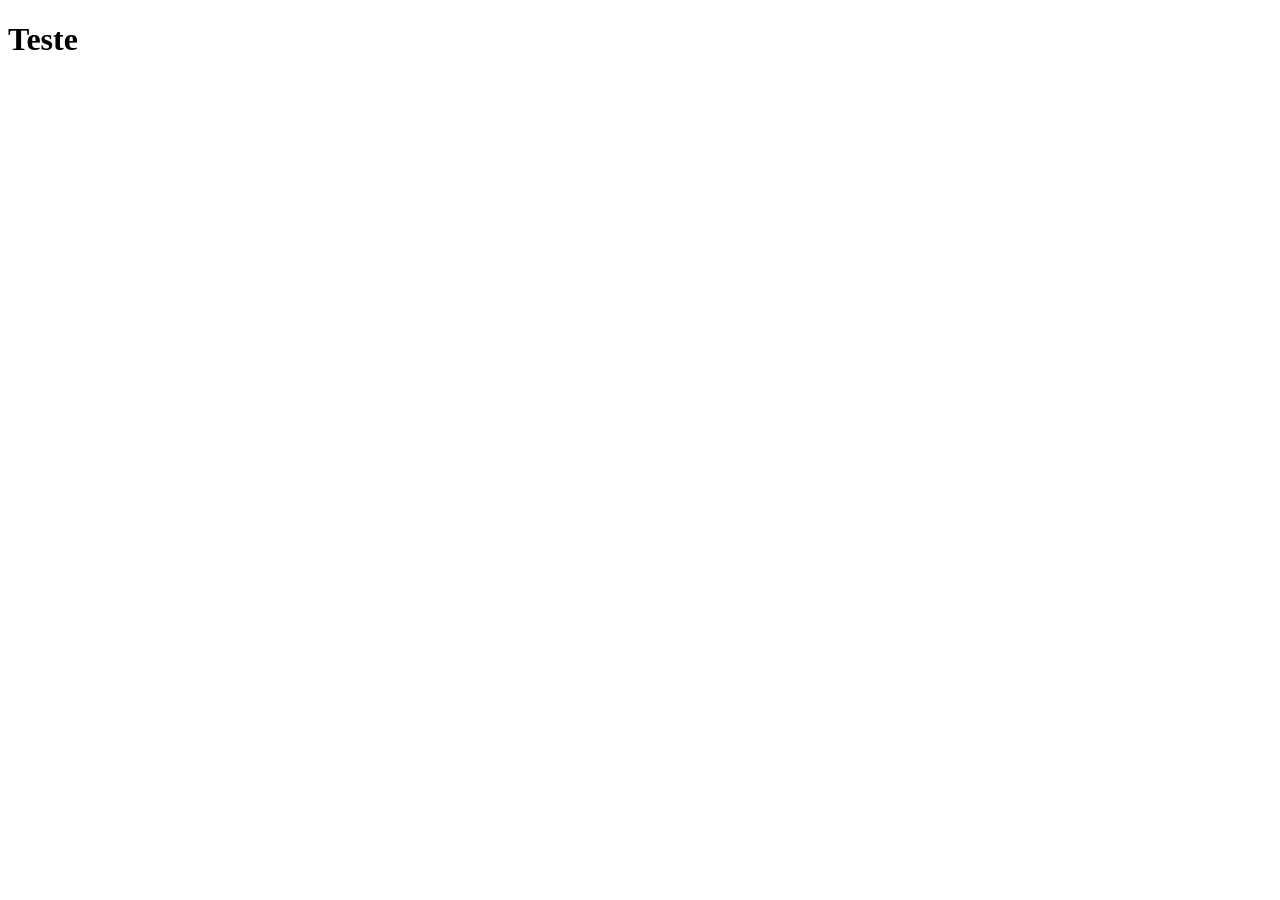
==== seguro.html @ a4302da6 "container ok" ====
<!DOCTYPE html>
<html lang="en">
<head>
    <meta charset="UTF-8">
    <meta name="viewport" content="width=device-width, initial-scale=1.0">
    <title>Seguro</title>
</head>
<body>
    <h1>Teste</h1>
    
</body>
</html>
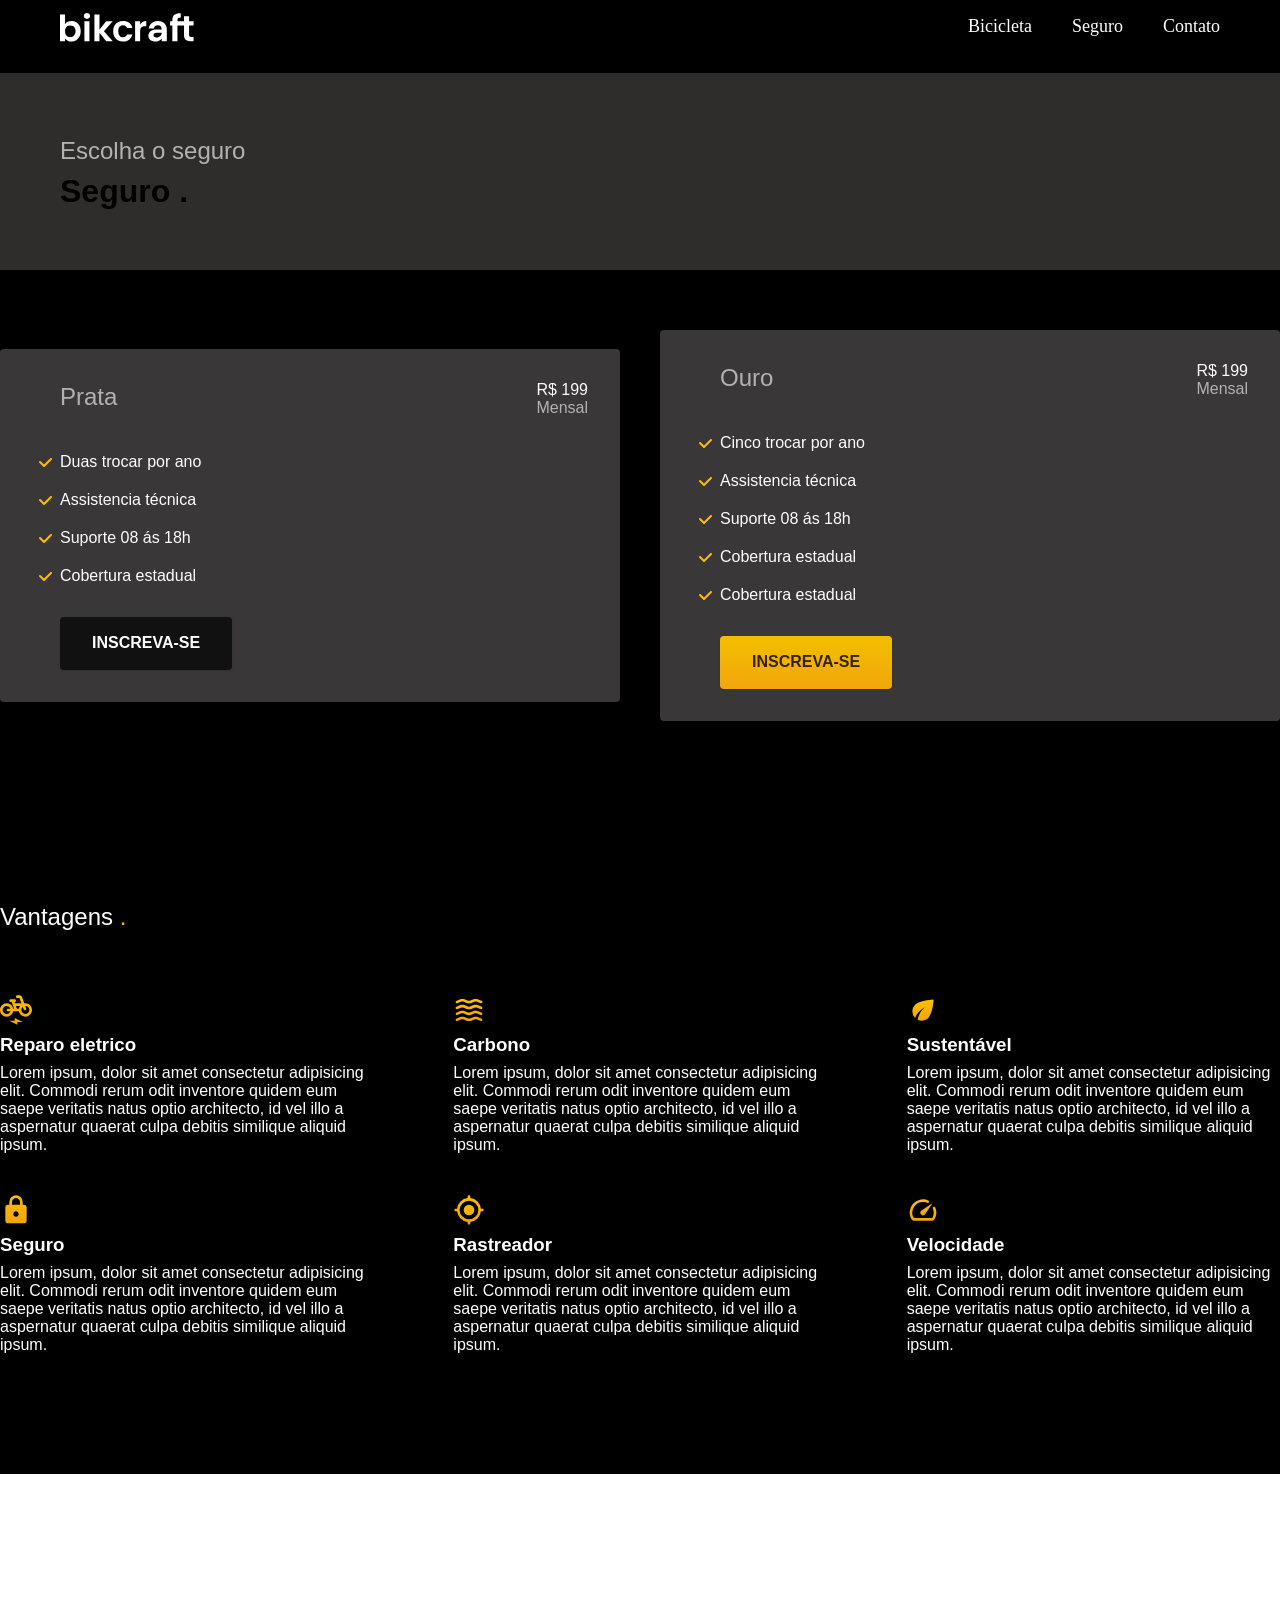
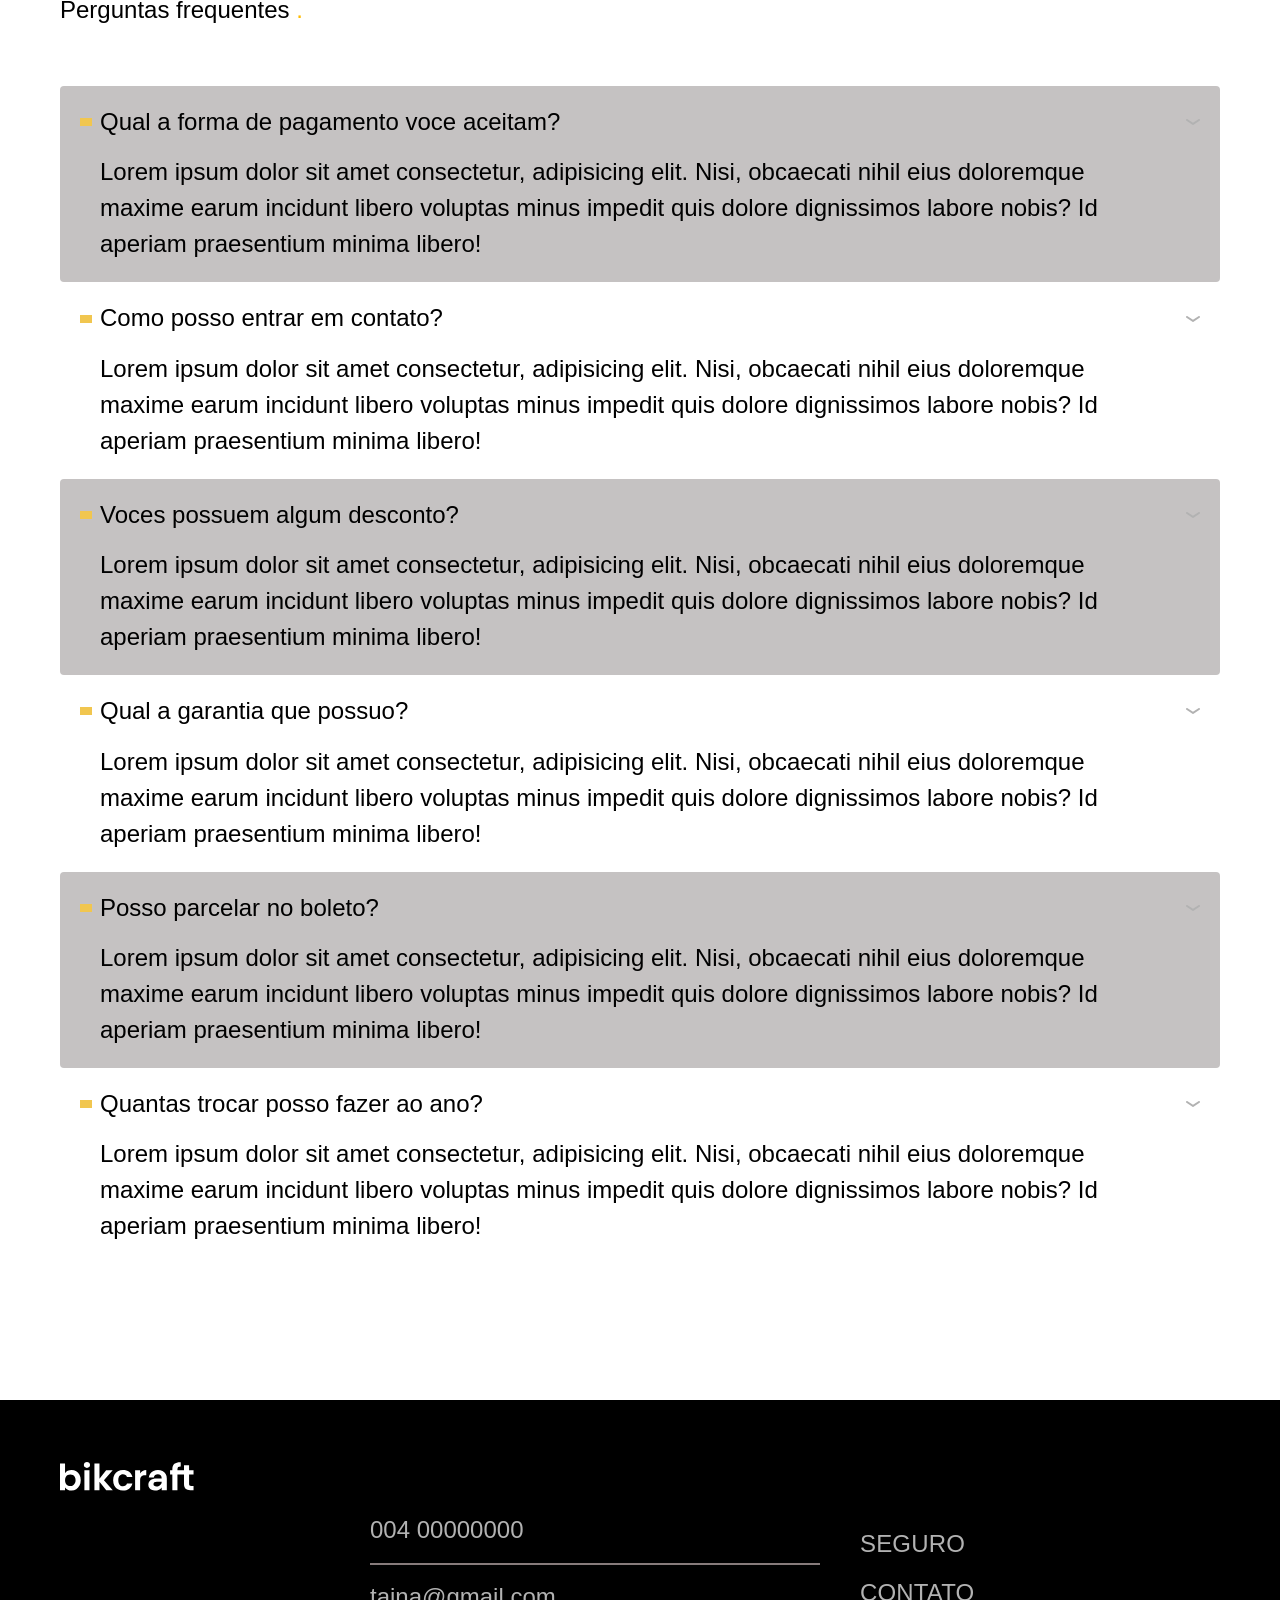
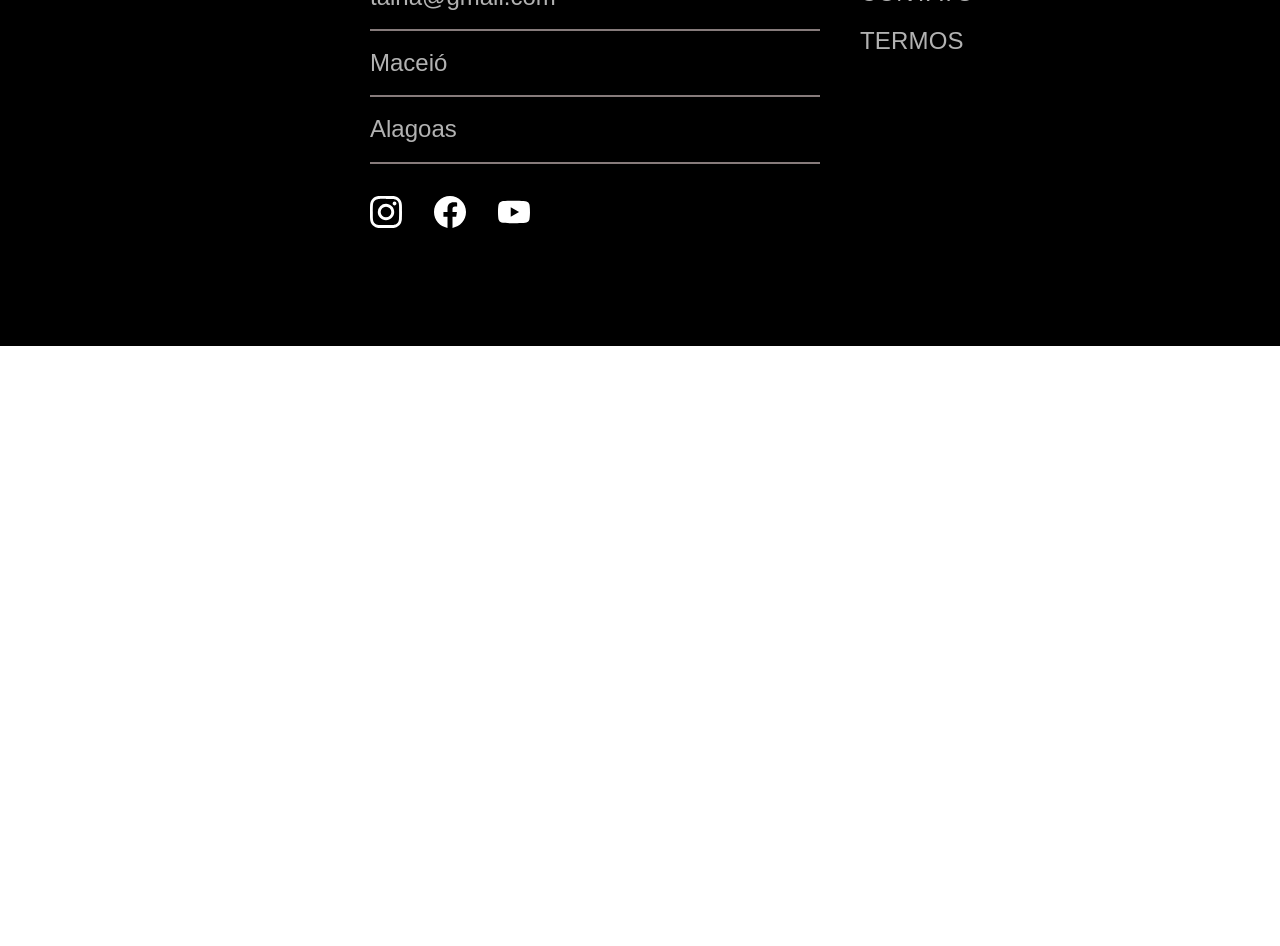
==== commit cd677f0d: "add seguro and perguntas" ====
--- a/seguro.html
+++ b/seguro.html
@@ -4,9 +4,170 @@
     <meta charset="UTF-8">
     <meta name="viewport" content="width=device-width, initial-scale=1.0">
     <title>Seguro</title>
+    <link rel="stylesheet" href="./css/style.css">
+
 </head>
 <body>
-    <h1>Teste</h1>
+    <header class="header-bg"> 
+            <div class="header container">
+                <a href="./">
+                <img alt="bicletar" src="/img//bikcraft.svg"/>
+                </a>
+            <nav >
+                <ul class="header-menu">
+                    <li> <a href="./bicilcleta.html"> Bicicleta</a></li>
+                    <li> <a href="./seguro.html"> Seguro</a></li>
+                    <li> <a href="./contato.html"> Contato</a></li>
+                </ul>
+            </nav>
+            </div>
+        </header>
+
+        <main class="seguro-bg">
+            <div class="titulo-bg">
+                    <div class="titulo container">
+                        <p class="font-2-l cor-cinza">Escolha o seguro</p>
+                        <h1 >Seguro <span>.</span></h1>
+                    </div>
+            </div>
+            <div class="seguros">
+        <!-- <h2 class="font-1-l cor-cinza">Seguro.</h2> -->
+            <div class="seguros-item">
+                <h3 class="font-1-xl cor-cinza">Prata</h3>
+                <span class="cor-branco"> R$ 199<span class="cor-cinza">Mensal</span> </span>
+                <ul class=" cor-branco">
+                    <li>Duas trocar por ano</li>
+                    <li>Assistencia técnica</li>
+                    <li>Suporte 08 ás 18h</li>
+                    <li>Cobertura estadual</li>
+
+                </ul>
+                <a class="botao secundario" href="">Inscreva-se</a>
+            </div>
+            <div class="seguros-item">
+                <h3 class="font-1-xl cor-cinza">Ouro</h3>
+                <span class="cor-branco"> R$ 199<span class="cor-cinza">Mensal</span> </span>
+                <ul class=" cor-branco">
+                    <li>Cinco trocar por ano</li>
+                    <li>Assistencia técnica</li>
+                    <li>Suporte 08 ás 18h</li>
+                    <li>Cobertura estadual</li>
+                    <li>Cobertura estadual</li>
+                </ul>
+                <a class="botao" href="">Inscreva-se</a>
+            </div>
+        </div>
+
+        </main>
+
+         <article class="vantagens-bg">
+            <div class="vantagens">
+                <h2 class="font-2-m cor-branco">Vantagens <span class="cor-p1">.</span> </h2>
+            <ul>
+                <li>
+                    <img src="./img//icones/eletrica.svg" alt=""/>
+                    <h3 class="cor-branco">Reparo eletrico</h3>
+                    <p class="cor-branco">Lorem ipsum, dolor sit amet consectetur adipisicing elit. Commodi rerum odit inventore quidem eum saepe veritatis natus optio architecto, id vel illo a aspernatur quaerat culpa debitis similique aliquid ipsum.</p>
+                </li>
+                  <li>
+                    <img src="./img//icones/carbono.svg" alt=""/>
+                    <h3 class="cor-branco">Carbono</h3>
+                    <p class="cor-branco">Lorem ipsum, dolor sit amet consectetur adipisicing elit. Commodi rerum odit inventore quidem eum saepe veritatis natus optio architecto, id vel illo a aspernatur quaerat culpa debitis similique aliquid ipsum.</p>
+                </li>
+                  <li>
+                    <img src="./img//icones/sustentavel.svg" alt=""/>
+                    <h3 class="cor-branco">Sustentável</h3>
+                    <p class="cor-branco">Lorem ipsum, dolor sit amet consectetur adipisicing elit. Commodi rerum odit inventore quidem eum saepe veritatis natus optio architecto, id vel illo a aspernatur quaerat culpa debitis similique aliquid ipsum.</p>
+                </li>
+                 <li>
+                    <img src="./img//icones/seguro.svg" alt=""/>
+                    <h3 class="cor-branco">Seguro</h3>
+                    <p class="cor-branco">Lorem ipsum, dolor sit amet consectetur adipisicing elit. Commodi rerum odit inventore quidem eum saepe veritatis natus optio architecto, id vel illo a aspernatur quaerat culpa debitis similique aliquid ipsum.</p>
+                </li>
+                 <li>
+                    <img src="./img//icones/rastreador.svg" alt=""/>
+                    <h3 class="cor-branco">Rastreador</h3>
+                    <p class="cor-branco">Lorem ipsum, dolor sit amet consectetur adipisicing elit. Commodi rerum odit inventore quidem eum saepe veritatis natus optio architecto, id vel illo a aspernatur quaerat culpa debitis similique aliquid ipsum.</p>
+                </li>
+                 <li>
+                    <img src="./img//icones/velocidade.svg" alt=""/>
+                    <h3 class="cor-branco">Velocidade</h3>
+                    <p class="cor-branco">Lorem ipsum, dolor sit amet consectetur adipisicing elit. Commodi rerum odit inventore quidem eum saepe veritatis natus optio architecto, id vel illo a aspernatur quaerat culpa debitis similique aliquid ipsum.</p>
+                </li>
+                
+            </ul>
+            </div>
+        </article>
+
+        <article class="perguntas container">
+            <h2 class="font-2-m ">Perguntas frequentes <span class="cor-p1">.</span> </h2>
+            <dl>
+                <div>
+                    <dt class="font-1-m">Qual a forma de pagamento voce aceitam?</dt>
+                    <dd class="font-2-s">Lorem ipsum dolor sit amet consectetur, adipisicing elit. Nisi, obcaecati nihil eius doloremque maxime earum incidunt libero voluptas minus impedit quis dolore dignissimos labore nobis? Id aperiam praesentium minima libero!</dd>
+                </div>
+                 <div>
+                    <dt class="font-1-m">Como posso entrar em contato?</dt>
+                    <dd class="font-2-s">Lorem ipsum dolor sit amet consectetur, adipisicing elit. Nisi, obcaecati nihil eius doloremque maxime earum incidunt libero voluptas minus impedit quis dolore dignissimos labore nobis? Id aperiam praesentium minima libero!</dd>
+                </div>
+                 <div>
+                    <dt class="font-1-m">Voces possuem algum desconto?</dt>
+                    <dd class="font-2-s">Lorem ipsum dolor sit amet consectetur, adipisicing elit. Nisi, obcaecati nihil eius doloremque maxime earum incidunt libero voluptas minus impedit quis dolore dignissimos labore nobis? Id aperiam praesentium minima libero!</dd>
+                </div>
+                 <div>
+                    <dt class="font-1-m">Qual a garantia que possuo?</dt>
+                    <dd class="font-2-s">Lorem ipsum dolor sit amet consectetur, adipisicing elit. Nisi, obcaecati nihil eius doloremque maxime earum incidunt libero voluptas minus impedit quis dolore dignissimos labore nobis? Id aperiam praesentium minima libero!</dd>
+                </div>
+                 <div>
+                    <dt class="font-1-m cor">Posso parcelar no boleto?</dt>
+                    <dd class="font-2-s">Lorem ipsum dolor sit amet consectetur, adipisicing elit. Nisi, obcaecati nihil eius doloremque maxime earum incidunt libero voluptas minus impedit quis dolore dignissimos labore nobis? Id aperiam praesentium minima libero!</dd>
+                </div>
+                 <div>
+                    <dt class="font-1-m">Quantas trocar posso fazer ao ano?</dt>
+                    <dd class="font-2-s">Lorem ipsum dolor sit amet consectetur, adipisicing elit. Nisi, obcaecati nihil eius doloremque maxime earum incidunt libero voluptas minus impedit quis dolore dignissimos labore nobis? Id aperiam praesentium minima libero!</dd>
+                </div>
+                
+            </dl>
+        </article>
+         <footer class="footer-bg">
+        <div class="footer container">
+            <img src="./img/bikcraft.svg" alt=""/>
+            <div class="footer-contato">
+                <h3>Contato</h3>
+                <ul class="font-2-m cor-cinza">
+                    <li><a href="tel:+9999999">004 00000000</a></li>
+                    <li><a href="mailto:taina@gmail.com">taina@gmail.com</a></li>
+                    <li>Maceió</li>
+                    <li>Alagoas</li>
+
+                </ul>
+                
+                <div class="footer-redes">
+                    <a href="instagram"> 
+                    <img src="./img/redes/instagram.svg" alt="instagram"/>
+                    </a>
+                     <a href="./">
+                    <img src="./img/redes/facebook.svg" alt="facebook"/>
+                    </a>
+                     <a href="./">
+                    <img src="./img/redes/youtube.svg" alt="youtube"/>
+                    </a>
+                   
+                </div>
+            </div>
+                <div class="footer-informacoes">
+                        <h3 class="font-2-l">Informações</h3>
+                        <nav>
+                            <ul class="font-1-l cor-cinza">
+                                    <li> <a href="./bicilcleta.html"> Seguro</a></li>
+                                    <li> <a href="./seguro.html"> Contato</a></li>
+                                    <li> <a href="./tesmo.html"> Termos</a></li>
+                            </ul>
+                        </nav>
+                </div>
+                <p class="footer-copy">@todos os direitos reservados </p>
+        </div>
+       </footer>
     
 </body>
 </html>
--- a/css/style.css
+++ b/css/style.css
@@ -0,0 +1,23 @@
+@import "./global/header.css";
+@import "./global/global.css";
+@import "./global/footer.css";
+
+@import "./home/introducao.css";
+@import "./home/tecnologia.css";
+@import "./home/parceiros.css";
+@import "./home/depoimento.css";
+
+
+@import "./utilidades/components.css";
+@import "./utilidades/tipografia.css";
+
+@import "./utilidades/cores.css";
+
+@import "./bicicletas/bicicleta.css";
+@import "./bicicletas/bicicleta-lista.css";
+
+@import "./seguros/seguros.css";
+@import "./seguros/vantagens.css";
+@import "./seguros/perguntas.css";
+
+@import "./termos/termos.css";
